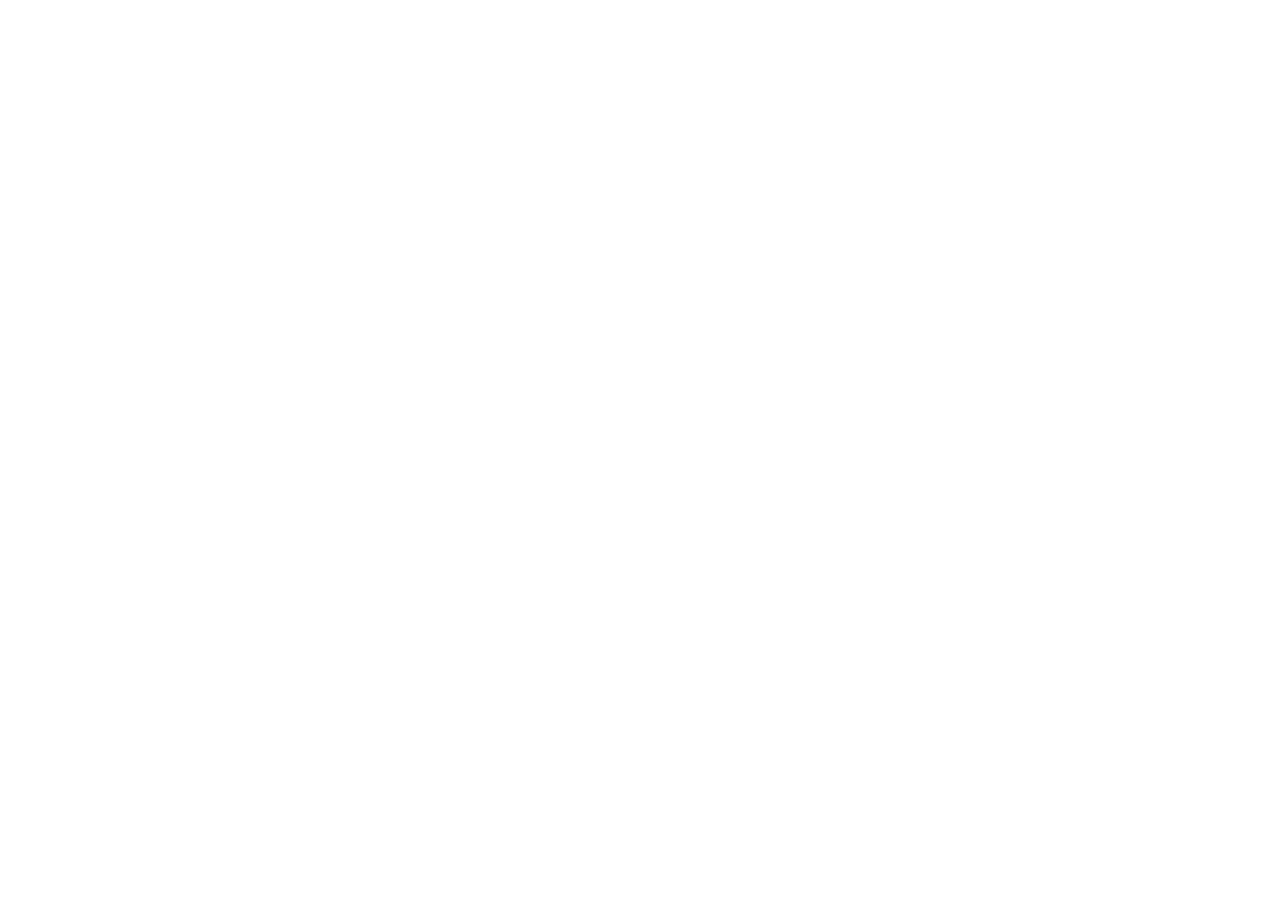
==== index.html @ 26f1f972 "created: index.html file" ====
<!DOCTYPE html>
<html lang="en">
<head>
    <meta charset="UTF-8">
    <meta http-equiv="X-UA-Compatible" content="IE=edge">
    <meta name="viewport" content="width=device-width, initial-scale=1.0">
    <title>Rahul's Portfolio</title>
</head>
<body>
    
</body>
</html>
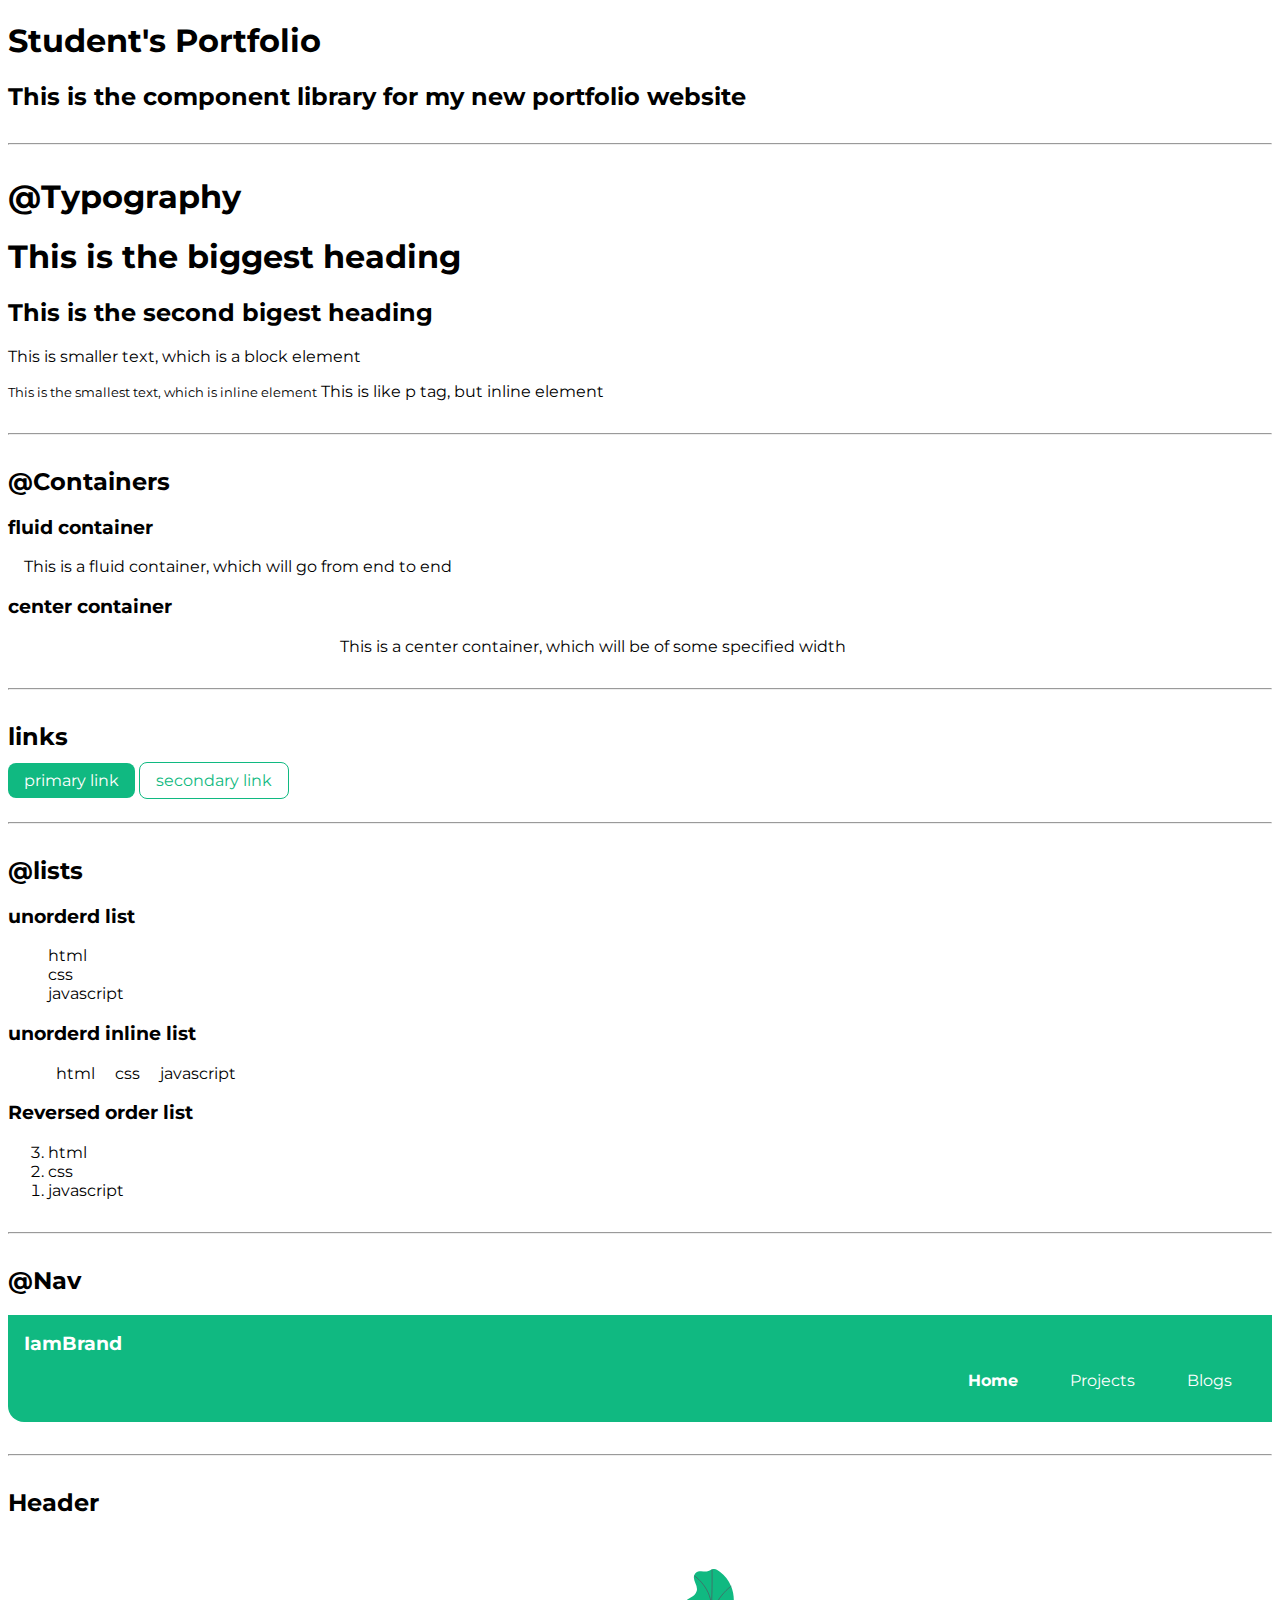
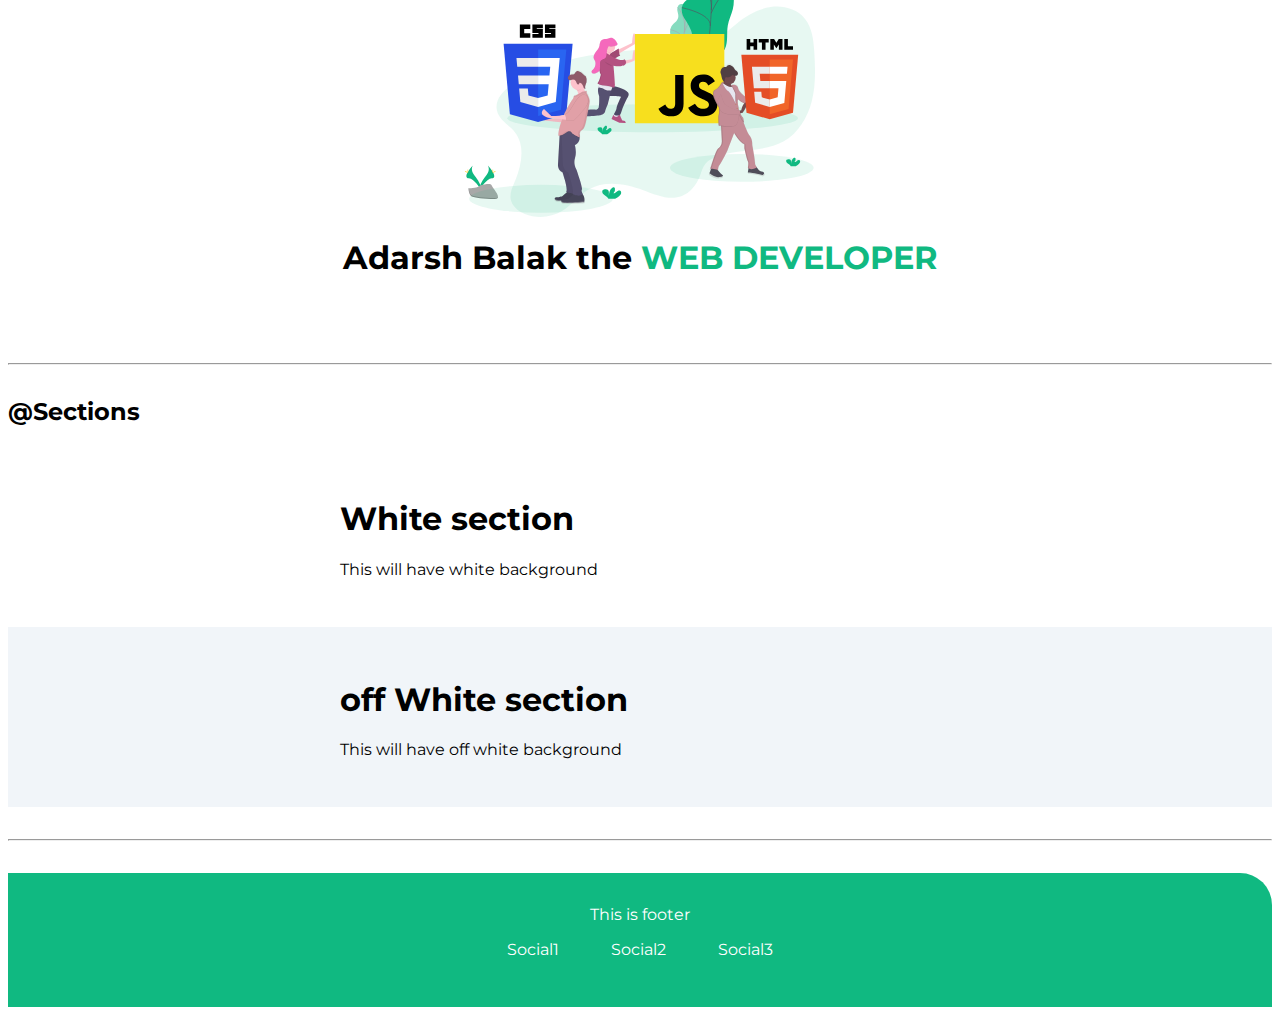
==== commit a208cdaa: "Component-library-done" ====
--- a/index.html
+++ b/index.html
@@ -5,8 +5,114 @@
     <meta http-equiv="X-UA-Compatible" content="IE=edge">
     <meta name="viewport" content="width=device-width, initial-scale=1.0">
     <title>Rahul's Portfolio</title>
+    <link rel="stylesheet" href="style.css">
 </head>
 <body>
+    <h1>Student's Portfolio</h1>
+    <h2>This is the component library for my new portfolio website</h2>
+    <hr>
+
+    <h1>@Typography</h1>
+    <h1>This is the biggest heading</h1>
+    <h2>This is the second bigest heading</h2>
+    <p>This is smaller text, which is a block element</p>
+    <small>This is the smallest text, which is inline element</small>
+    <span>This is like p tag, but inline element</span>
+    <hr>
+    <h2>@Containers</h2>
+
+    <h3>fluid container</h3>
+    <div class="container">This is a fluid container, which will go from end to end</div>
     
+    
+    <h3>center container</h3>
+    <div class="container container--center">This is a center container, which will be of some specified width</div>
+
+    <hr>
+    <h2>links</h2>
+    <a class="link link--primary" href="/">primary link</a>
+    <a class="link link--secondory" href="/">secondary link</a>
+
+    <hr>
+
+    <h2>@lists</h2>
+
+    <h3>unorderd list</h3>
+    <ul class="list--nobullets">
+        <li>html</li>
+        <li>css</li>
+        <li>javascript</li>
+    </ul>
+
+    <h3>unorderd inline list</h3>
+    <ul class="list--nobullets">
+        <li class="list-item-inline">html</li>
+        <li class="list-item-inline">css</li>
+        <li class="list-item-inline">javascript</li>
+    </ul>
+
+    <h3>Reversed order list</h3>
+   <ol reversed>
+        <li>html</li>
+        <li>css</li>
+        <li>javascript</li>
+    </ol>
+
+    
+
+    <hr>
+    <h2>@Nav</h2>
+    <nav class="navigation container">
+        <div class="nav-brand">IamBrand</div>
+        <ul class="list--nobullets nav-pills">
+            <li class="list-item-inline">
+                <a class="link link-active" href="/">Home</a>
+            </li>
+            <li class="list-item-inline">
+                <a class="link" href="/">Projects</a>
+            </li>
+            <li class="list-item-inline">
+                <a class="link" href="/">Blogs</a>
+            </li>
+        </ul>
+        
+    </nav>
+    <hr>
+
+    <h2>Header</h2>
+    <header class="hero">
+        <img class="hero-image" src="/images/image-hero.svg" alt="">
+        <h1 class="hero-heading">Adarsh Balak the <span class="heading-inverted">WEB DEVELOPER</span></h1>
+    </header>
+
+    <hr>
+    <h2>@Sections</h2>
+    <section class="section">
+        <div class="container container--center">
+            <h1>White section</h1>
+        <p>This will have white background</p>
+        </div>
+        
+    </section>
+
+    <section class="section ow">
+        <div class="container container--center">
+            <h1>off White section</h1>
+        <p>This will have off white background</p>
+        </div>
+    </section>
+
+    <hr>
+    <footer class="footer">
+        <div>This is footer</div>
+    <ul class="list--nobullets">
+        <li class="list-item-inline "><a class="link" href="/">Social1</a></li>
+        <li class="list-item-inline "><a class="link" href="/">Social2</a></li>
+        <li class="list-item-inline "><a class="link" href="/">Social3</a></li>
+    </ul>
+    </footer>
+
+    
+
 </body>
 </html>--- a/style.css
+++ b/style.css
@@ -0,0 +1,118 @@
+@import url('https://fonts.googleapis.com/css2?family=Montserrat:wght@400;700&display=swap');
+
+:root{
+    --primary-color: #10b981;
+    --secondory-color:##6b7280;
+    --ofwhite-color:#f1f5f9;
+}
+
+body{
+    font-family: 'Montserrat', sans-serif;
+}
+
+hr{
+    margin: 2rem 0rem;
+}
+
+.container{
+    padding-left: 1rem;
+    padding-right: 1rem;
+}
+
+.container--center{
+    max-width: 600px;
+    margin: auto;
+}
+
+
+.link{
+    text-decoration: none;
+    padding: 0.5rem 1rem;
+
+}
+.link--primary{
+    background-color: var(--primary-color);
+    color: white;
+    border-radius: 0.5rem;
+}
+
+.link--secondory{
+    color: var(--primary-color);
+    border: 1px solid var(--primary-color);
+    border-radius: 0.5rem;
+}
+
+.list--nobullets{
+    list-style: none;
+}
+
+.list-item-inline{
+    display: inline;
+    padding: 0rem 0.5rem;
+}
+
+.navigation{
+    background-color: var(--primary-color);
+    padding: 1rem;
+    color: white;
+    border-bottom-left-radius: 1rem;
+}
+.navigation .link{
+    color: white;
+}
+.navigation .nav-pills{
+    text-align: right;
+}
+
+.nav-brand{
+    font-size: 1.2rem;
+    font-weight: bold;
+}
+
+.navigation .link-active{
+    font-weight: bold;
+}
+
+.hero{
+    padding: 2rem;
+}
+.hero .hero-image{
+    max-width: 350px;
+    display: block;
+    margin: auto;
+}
+
+.hero .hero-heading{
+    color: var(--secondory-color);
+    text-align: center;
+}
+
+.hero .hero-heading .heading-inverted{
+    color: var(--primary-color);
+}
+
+
+.section{
+    padding: 2rem;
+}
+
+.ow{
+    background-color: var(--ofwhite-color);
+
+}
+
+.footer{
+    background-color: var(--primary-color);
+    padding: 2rem 1rem;
+    text-align: center;
+    border-top-right-radius: 2rem;
+    color: white;
+}
+
+.footer .link{
+    color: white;
+}
+
+.footer ul{
+    padding-inline-start: 0px;
+}
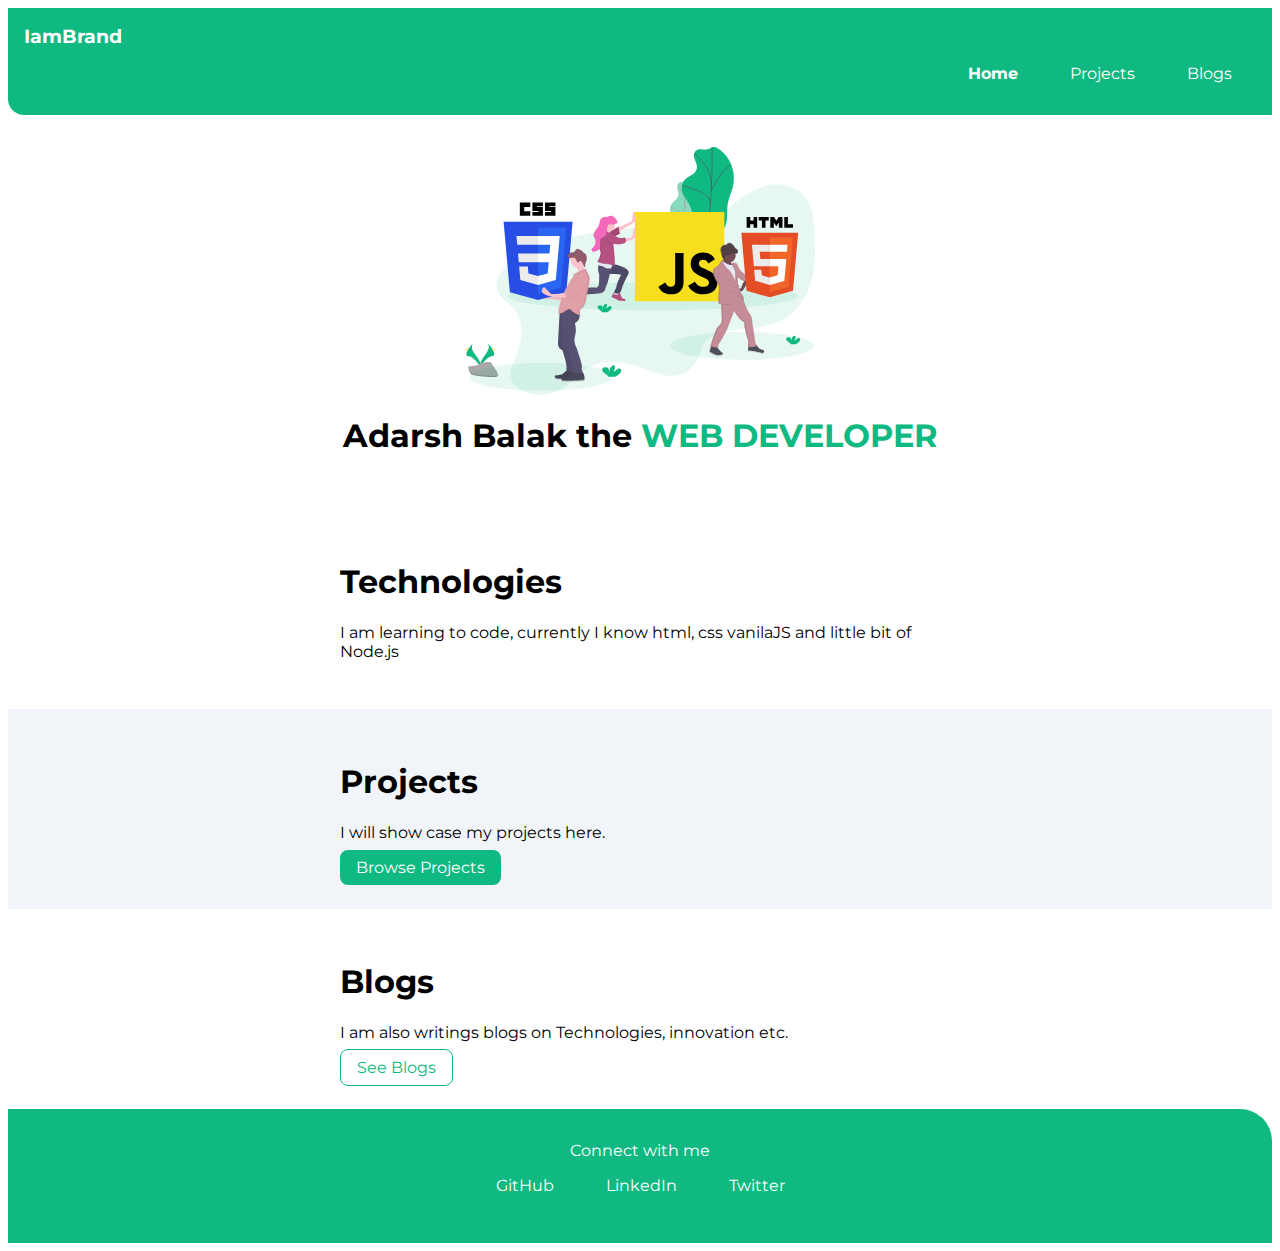
==== commit eb6c073b: "Home-page-done" ====
--- a/index.html
+++ b/index.html
@@ -4,64 +4,10 @@
     <meta charset="UTF-8">
     <meta http-equiv="X-UA-Compatible" content="IE=edge">
     <meta name="viewport" content="width=device-width, initial-scale=1.0">
-    <title>Rahul's Portfolio</title>
+    <title>Home | Portfolio</title>
     <link rel="stylesheet" href="style.css">
 </head>
 <body>
-    <h1>Student's Portfolio</h1>
-    <h2>This is the component library for my new portfolio website</h2>
-    <hr>
-
-    <h1>@Typography</h1>
-    <h1>This is the biggest heading</h1>
-    <h2>This is the second bigest heading</h2>
-    <p>This is smaller text, which is a block element</p>
-    <small>This is the smallest text, which is inline element</small>
-    <span>This is like p tag, but inline element</span>
-    <hr>
-    <h2>@Containers</h2>
-
-    <h3>fluid container</h3>
-    <div class="container">This is a fluid container, which will go from end to end</div>
-    
-    
-    <h3>center container</h3>
-    <div class="container container--center">This is a center container, which will be of some specified width</div>
-
-    <hr>
-    <h2>links</h2>
-    <a class="link link--primary" href="/">primary link</a>
-    <a class="link link--secondory" href="/">secondary link</a>
-
-    <hr>
-
-    <h2>@lists</h2>
-
-    <h3>unorderd list</h3>
-    <ul class="list--nobullets">
-        <li>html</li>
-        <li>css</li>
-        <li>javascript</li>
-    </ul>
-
-    <h3>unorderd inline list</h3>
-    <ul class="list--nobullets">
-        <li class="list-item-inline">html</li>
-        <li class="list-item-inline">css</li>
-        <li class="list-item-inline">javascript</li>
-    </ul>
-
-    <h3>Reversed order list</h3>
-   <ol reversed>
-        <li>html</li>
-        <li>css</li>
-        <li>javascript</li>
-    </ol>
-
-    
-
-    <hr>
-    <h2>@Nav</h2>
     <nav class="navigation container">
         <div class="nav-brand">IamBrand</div>
         <ul class="list--nobullets nav-pills">
@@ -77,42 +23,50 @@
         </ul>
         
     </nav>
-    <hr>
 
-    <h2>Header</h2>
     <header class="hero">
         <img class="hero-image" src="/images/image-hero.svg" alt="">
         <h1 class="hero-heading">Adarsh Balak the <span class="heading-inverted">WEB DEVELOPER</span></h1>
     </header>
 
-    <hr>
-    <h2>@Sections</h2>
+
     <section class="section">
         <div class="container container--center">
-            <h1>White section</h1>
-        <p>This will have white background</p>
+            <h1>Technologies</h1>
+        <p>I am learning to code, currently I know html, css vanilaJS and little bit of Node.js</p>
         </div>
         
     </section>
 
     <section class="section ow">
         <div class="container container--center">
-            <h1>off White section</h1>
-        <p>This will have off white background</p>
+            <h1>Projects</h1>
+        <p>I will show case my projects here.</p>
+        <a class="link link--primary" href="/">Browse Projects</a>
         </div>
     </section>
 
-    <hr>
+
+    <section class="section">
+        <div class="container container--center">
+            <h1>Blogs</h1>
+        <p>I am also writings blogs on Technologies, innovation etc.</p>
+        <a class="link link--secondory" href="/">See Blogs</a>
+        </div>
+        
+    </section>
+
+
     <footer class="footer">
-        <div>This is footer</div>
+        <div>Connect with me</div>
     <ul class="list--nobullets">
-        <li class="list-item-inline "><a class="link" href="/">Social1</a></li>
-        <li class="list-item-inline "><a class="link" href="/">Social2</a></li>
-        <li class="list-item-inline "><a class="link" href="/">Social3</a></li>
+        <li class="list-item-inline "><a class="link" href="/">GitHub</a></li>
+        <li class="list-item-inline "><a class="link" href="/">LinkedIn</a></li>
+        <li class="list-item-inline "><a class="link" href="/">Twitter</a></li>
     </ul>
     </footer>
 
     
-
+    
 </body>
 </html>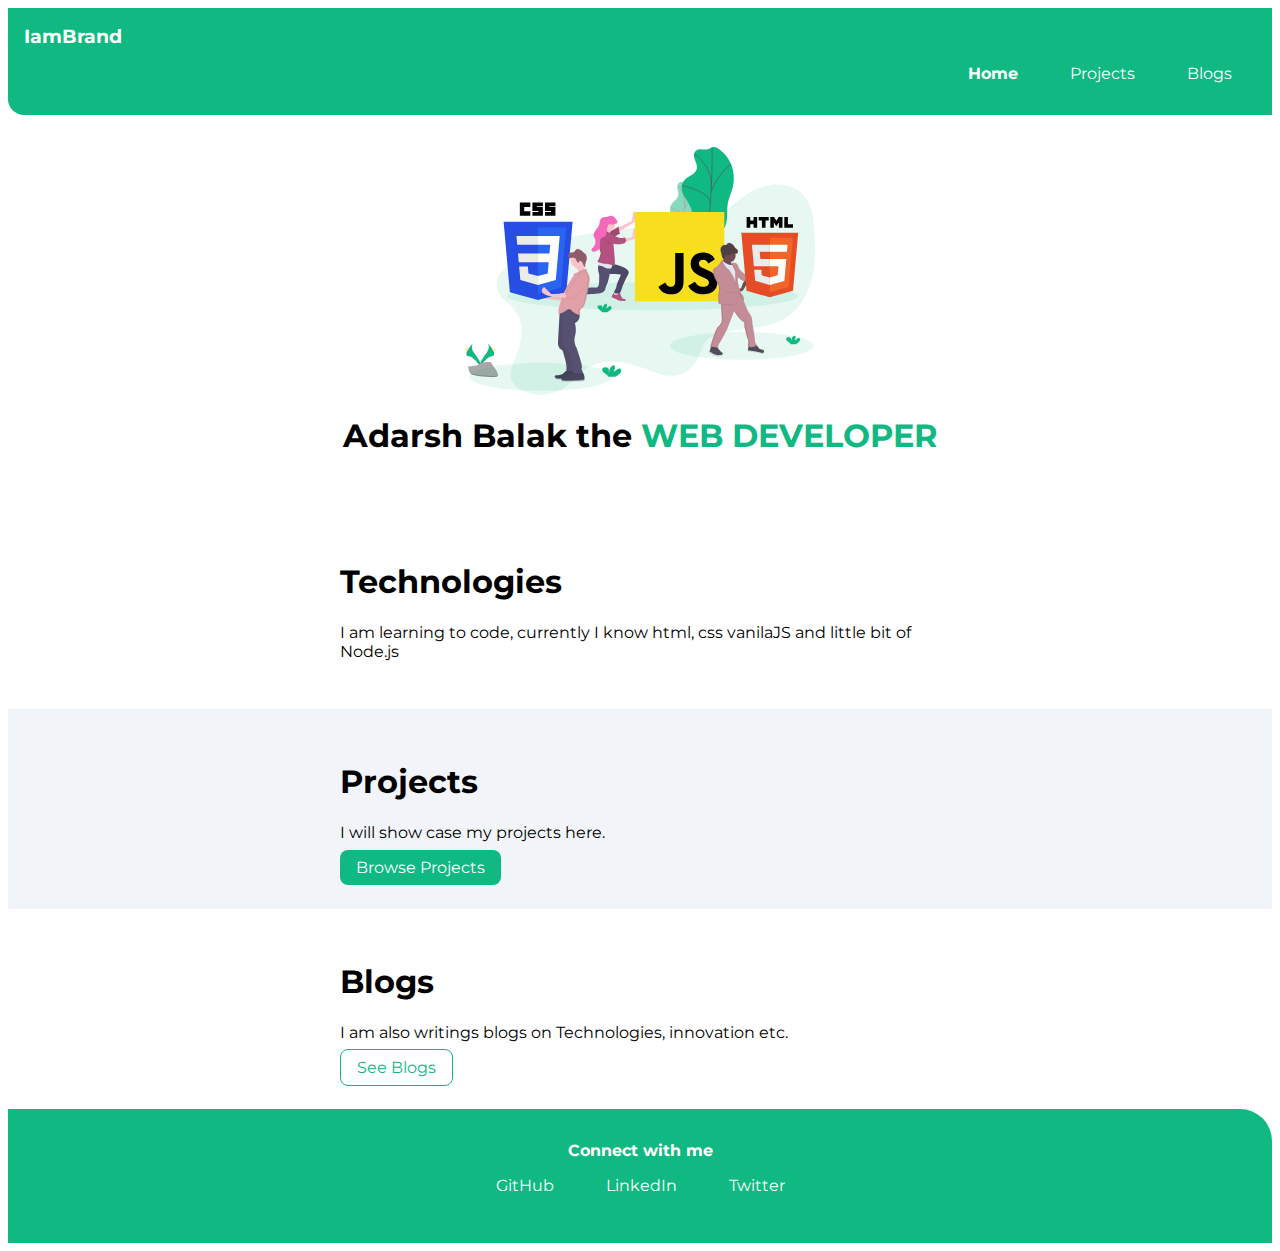
==== commit 8e7f6f0b: "footer-header-update" ====
--- a/index.html
+++ b/index.html
@@ -58,7 +58,7 @@
 
 
     <footer class="footer">
-        <div>Connect with me</div>
+        <div class="header">Connect with me</div>
     <ul class="list--nobullets">
         <li class="list-item-inline "><a class="link" href="/">GitHub</a></li>
         <li class="list-item-inline "><a class="link" href="/">LinkedIn</a></li>
--- a/style.css
+++ b/style.css
@@ -116,3 +116,7 @@
 .footer ul{
     padding-inline-start: 0px;
 }
+
+.footer .header{
+    font-weight: bold;
+}
